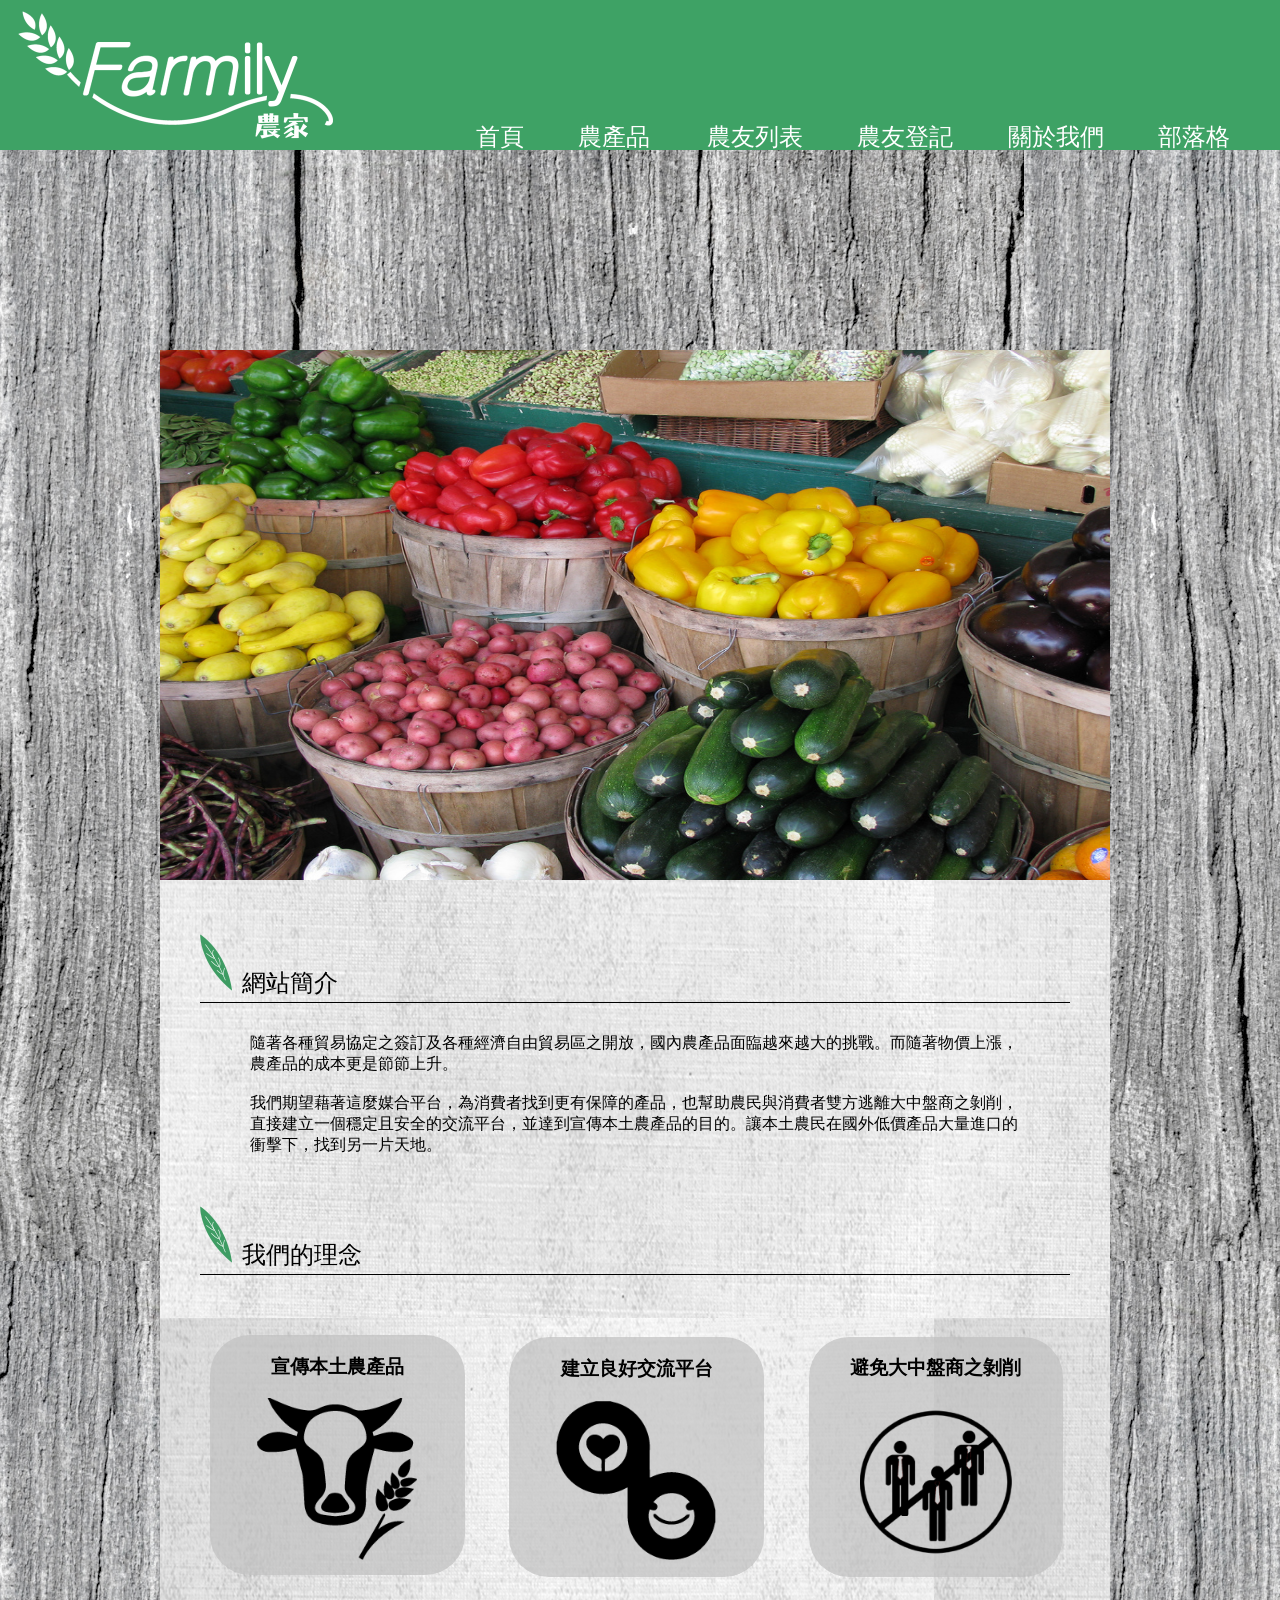
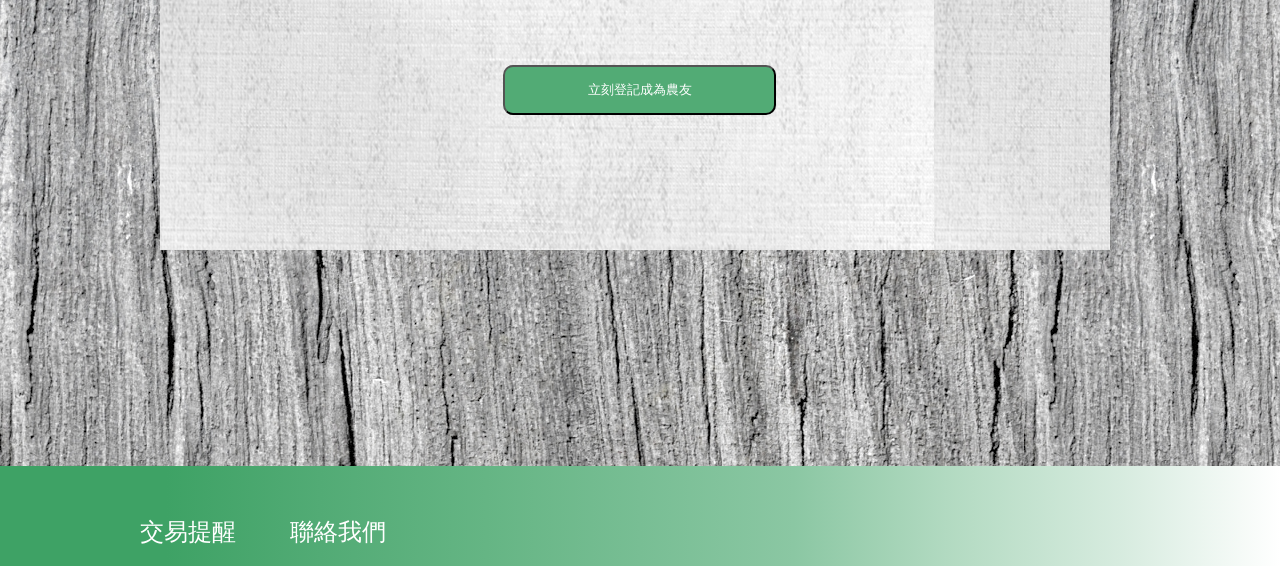
==== farmily_aboutus.html @ ad97bbc0 "test" ====
<!DOCTYPE html>
<html>
<head>
  <meta charset="utf-8">
  <link rel="stylesheet" href="http://yui.yahooapis.com/pure/0.4.2/pure-min.css">
  <link rel="stylesheet" type="text/css" href="css/farmily_home.css">
  <link rel="stylesheet" type="text/css" href="css/farmily_aboutus.css">
  <link rel="shortcut icon" href="img/leaf.png" alt="Farmily">
  <title>farmily_關於我們</title>
</head>

<body>
  <header>
   <a href="farmily_home.html"><img src="img/logo.png" alt="Farmily" class="logo"></a>
    
   <nav>
     <ul class="main_nav">
       <li class="main_nav_li"><a href="farmily_home.html">首頁</a></li>
       <li class="main_nav_li">
         <a href="farmily_product.html">農產品</a>
         <div class="sub">
           <ul>
             <li><a href="farmily_product.html">五穀雜糧</a></li>
             <li><a href="farmily_product.html">蔬菜</a></li>
             <li><a href="farmily_product.html">畜產/水產</a></li>
             <li><a href="farmily_product.html">水果</a></li>
             <li><a href="farmily_product.html">手製品</a></li>
           </ul>
         </div>
       </li>
       <li class="main_nav_li"><a href="farmily_farmer_list.html">農友列表</a></li>
       <li class="main_nav_li"><a href="farmily_register.html">農友登記</a></li>
       <li class="main_nav_li"><a href="farmily_aboutus.html">關於我們</a></li>
       <li class="main_nav_li"><a href="farmily_blog.html">部落格</a></li>
     </ul>
   </nav> 
 </header>

 <section>
    <div>
      <img src="img/Farmers-Market-foods.jpg" class="main_pic">
  </div>
  <ul class="title">
    <li>
      <img src="img/leaf.png"></img>
      <p>網站簡介</p>
    </li>
      <p class="description">隨著各種貿易協定之簽訂及各種經濟自由貿易區之開放，國內農產品面臨越來越大的挑戰。而隨著物價上漲，農產品的成本更是節節上升。<br></br>我們期望藉著這麼媒合平台，為消費者找到更有保障的產品，也幫助農民與消費者雙方逃離大中盤商之剝削，直接建立一個穩定且安全的交流平台，並達到宣傳本土農產品的目的。讓本土農民在國外低價產品大量進口的衝擊下，找到另一片天地。</p>
    <li>
      <img src="img/leaf.png"></img>
      <p>我們的理念</p>
    </li>
    <div class="about">
      <h3>宣傳本土農產品</h3>
      <img src="img/about_1.png" alt="宣傳本土農產品">
    </div>
    <div class="about">
      <h3>建立良好交流平台</h3>
      <img src="img/about_2.png" alt="建立良好交流平台">
    </div>
    <div class="about">
      <h3>避免大中盤商之剝削</h3>
      <img src="img/about_3.png" alt="避免大中盤商之剝削">
    </div>
    <div class="format">
      <a href="farmily_register.html"><button type="submit" id="register" class="pure-button">立刻登記成為農友</button>  </a>
    </div>
  </ul> 
      
      
    
 </section>


 <footer>
  <ul>
         <li><a href="..">交易提醒</a></li>
         <li><a href="..">聯絡我們</a></li>
     </ul>
</footer>

</body>
</html>
---- css/farmily_home.css ----
body{
  background:url(../img/background.jpg) repeat;
  font-family: "Helvetica Neue",Arial,"HeitiTC","LiHei Pro","微軟正黑體","Microsoft Jhenghei",sans-serif;
  margin: 0px;
}

a{
  text-decoration:none;
  color:white;
}

footer{
height: 100px;
background: #3ea265;
background: -moz-linear-gradient(left, #3ea265 13%, #52ab75 25%, #65b584 38%, #78be94 50%, #8bc7a3 62%, #b2dac1 74%, #d8ece0 88%, #ffffff 100%); 
background: -webkit-gradient(linear, left top, right top, color-stop(13%,#3ea265), color-stop(25%,#52ab75), color-stop(38%,#65b584), color-stop(50%,#78be94), color-stop(62%,#8bc7a3), color-stop(74%,#b2dac1), color-stop(88%,#d8ece0), color-stop(100%,#ffffff)); 
background: -webkit-linear-gradient(left, #3ea265 13%,#52ab75 25%,#65b584 38%,#78be94 50%,#8bc7a3 62%,#b2dac1 74%,#d8ece0 88%,#ffffff 100%); 
background: -o-linear-gradient(left, #3ea265 13%,#52ab75 25%,#65b584 38%,#78be94 50%,#8bc7a3 62%,#b2dac1 74%,#d8ece0 88%,#ffffff 100%); 
background: -ms-linear-gradient(left, #3ea265 13%,#52ab75 25%,#65b584 38%,#78be94 50%,#8bc7a3 62%,#b2dac1 74%,#d8ece0 88%,#ffffff 100%); 
background: linear-gradient(to right, #3ea265 13%,#52ab75 25%,#65b584 38%,#78be94 50%,#8bc7a3 62%,#b2dac1 74%,#d8ece0 88%,#ffffff 100%); 
filter: progid:DXImageTransform.Microsoft.gradient( startColorstr='#3ea265', endColorstr='#ffffff',GradientType=1 ); 
position: relative;
top: 1900px;
}

footer li{
font-size:24px;
display:inline;
list-style:none;
margin-right:50px;
position:relative;
top: 50px;
left: 100px;
}

header{
  background:#3EA265;
  height : 150px;
}

.logo{
  height:150px;
  position:absolute;
}

.main_nav{
  float:right;
}

.main_nav_li{
  font-size:24px;
  display:inline;
  list-style:none;
  position:relative;
  margin-right:50px;
  top:105px;
}

.sub{
  display: none;
  height: auto;
  left: 0;
  margin: 1px 0 0;
  overflow: hidden;
  position: absolute;
  width: 210px;
  z-index: 6666;
}

.sub ul{
  margin: 0;
  list-style: none;
  position: relative;
  border: 5px solid #dcdcdc;
  background: #fff;
  width: 200px;
  padding: 15px 0;
}

.sub li {
float: none;
margin: 0 0 1px;
}

.main_nav li:hover .sub{
  display: block;
}

.sub a{
  color: #5C5C5C;
  display: block;
  font-size: 14px;
  height: 25px;
  letter-spacing: 2px;
  overflow: hidden;
  margin: 0 0 0 15px;
  padding: 4px 0 0 10px;
  cursor: pointer;
  outline: 0;
}

.sub li:hover{
  background:gray;
}

.sub li:hover a{
  color:white;
}

section{
	background:url(../img/background_inner.jpg);
	height:1500px;
	width:950px;
	position: absolute;
	left:50%;
	top:50%;
	
	margin-top:-100px;
	margin-left:-480px;
}

.main_pic{
  width:950px;
  position: relative;
  margin: 0px 0px 0px 0px;
  overflow: auto;
}

.slogan{
   position:absolute;
   margin: -100px 0px 0px 0px;
   font-size:36px;
   background:rgba(62,162,101,0.5);
   color:white;
   padding:10px;
}

.content li{
	width:870px;
	position:relative;
	list-style:none;
	border-bottom:1px solid;
	border-bottom-color: #000;
	padding-bottom:3px;
	margin-top:10px;
}

.content li a{
	font-size:24px;
	color:black;
	margin-left:6px;
}

.story_1 img,.story_2 img{
	height: 150px;
	width: auto;
	overflow: hidden;
	position:relative;
	left:7px;
	top:7px;
	border-radius: 50%;
	border: 5px solid #fff;
}

.story_1,.story_2{
	display: inline-block;
	background:#B2DAC1;
	margin-top:30px;
	margin-right: 20px;
	padding: 10px;
	max-width:400px;
	height: 200px;
	border-radius: 0.5em;
}

.story_1 h3,.story_2 h3{
	color:#52AB75;
	position:relative;
	margin:-145px 0px 0px 180px;
}


.name{
	font-size:18px;
	color:black;
	position:relative;
	margin:-140px 0px 0px 180px;
}

.story_1 p,.story_2 p{
	font-size:12px;
	color:black;
	position:relative;
	margin:0px 0px 0px 180px;
	margin-top:10px;
}

#mod-search{
	margin:30px;
}

.cereals img,.fruit img,.vegetable img,.animal img,.diy img{
	width:150px;
	height:120px;
}

.cereals a,.fruit a,.vegetable a,.animal a,.diy a{
	color:black;
}
.cereals{position:absolute;width:100px;}

.fruit{
	position:relative;
	left:180px;
	width:100px;
}

.vegetable{
	position:relative;
	left:360px;
	top:-175px;
	width:100px;
}

.animal{
	position:relative;
	top:-350px;
	left:540px;
	width:100px;
}

.diy{
	position:relative;
	left:720px;
	top:-525px;
	width:100px;
}

.fruit p,.vegetable p{
	margin-left:57px;
	width:100px;
}

.cereals p,.animal p{
	margin-left:47px;
	width:100px;
}

.diy p{
	margin-left:52px;
	margin-right:0px;
	width:100px;
}

.fb_iframe_widget {
	position: relative;
	top:-500px;
	left:50px;
}

.story_button{
	background-color:#44c767;
	-moz-border-radius:25px;
	-webkit-border-radius:25px;
	border-radius:25px;
	border:1px solid #18ab29;
	display:inline-block;
	cursor:pointer;
	color:#ffffff;
	font-weight:bold;
	font-size:12px;
	padding:5px 11px;
	text-shadow:0px 1px 0px #2f6627;
	position:relative;
	left:330px;
	top:6px;
}
.story_button:hover {
	background-color:#5cbf2a;
}
.story_button:active {
	position:relative;
	top:1px;
}
---- css/farmily_aboutus.css ----
.main_pic{
	opacity: 1.0;
	height: 530px;
}

.title{
	margin-top: 50px;
}

.title li{
  width:870px;
  position:relative;
  list-style:none;
  border-bottom:1px solid;
  border-bottom-color: #000;
  padding-bottom:3px;
  margin-top:10px;
}

.title li p{
  font-size:24px;
  color:black;
  margin-left:6px;
  display: inline;
}

.description{
	margin-top: 30px;
	margin-bottom: 50px;
	font-weight: 200;
	font-size: medium;
	width: 85%;
	left: 50%;
	right: 50%;
	position: relative;
	left: 50px;
	display: block;
}

.about{
	margin-left: 10px;
	margin-top: 60px;
	margin-right: 30px;
	display: inline-block;
	height: 240px;
	width: 28%;
	background-color: rgba(192,192,192,0.7);
	border-radius: 40px;
}

.about h3{
	text-align: center;
}

.about img{
	width: 160px;
	margin-left: normal;
	position: relative;
	left: 47px;
}

#register{
  position: relative;
  left: 303px;
  top: 50px;
  width: 30%;
  height: 50px;
  text-align: center;
  font-style: bold;
  color: white;
  border-radius: 10px;
  background: #52AB75;
  margin-top: 38px;
}

#register:hover{
	background-color:#44c767;
}
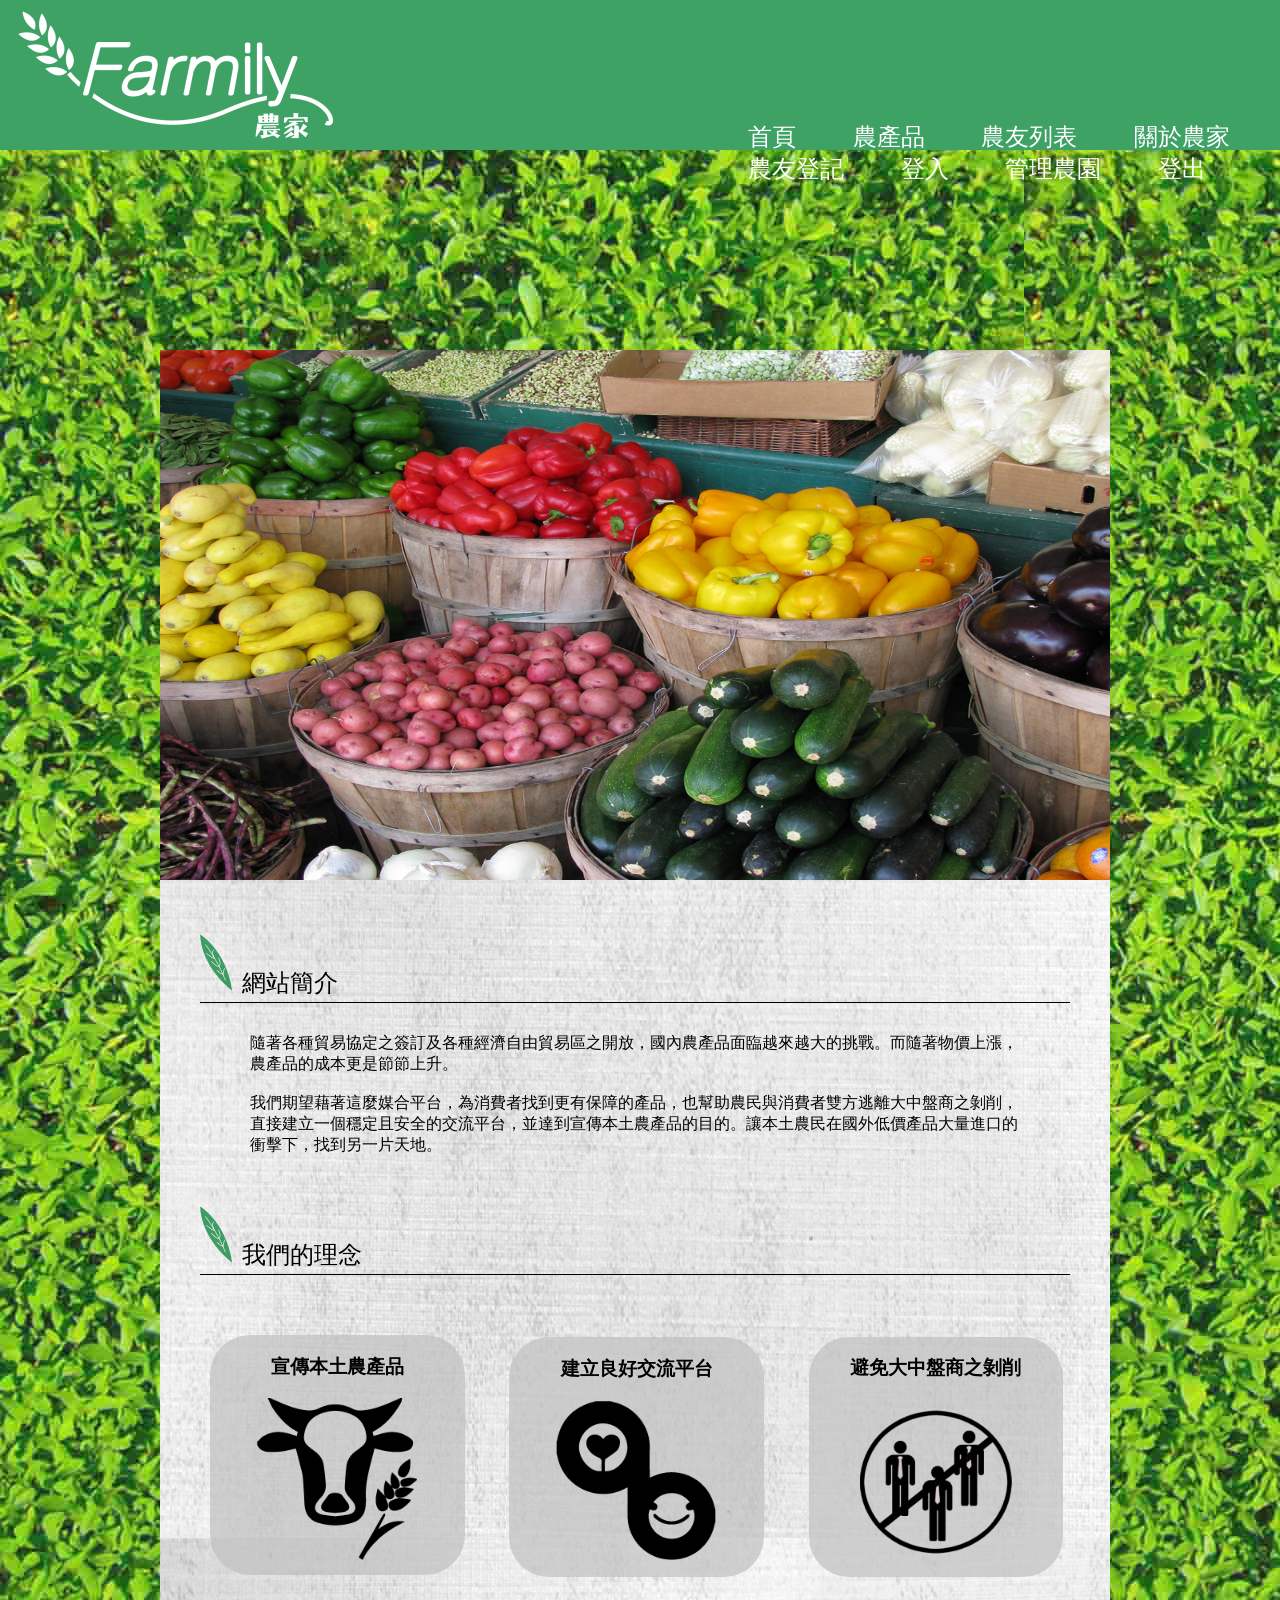
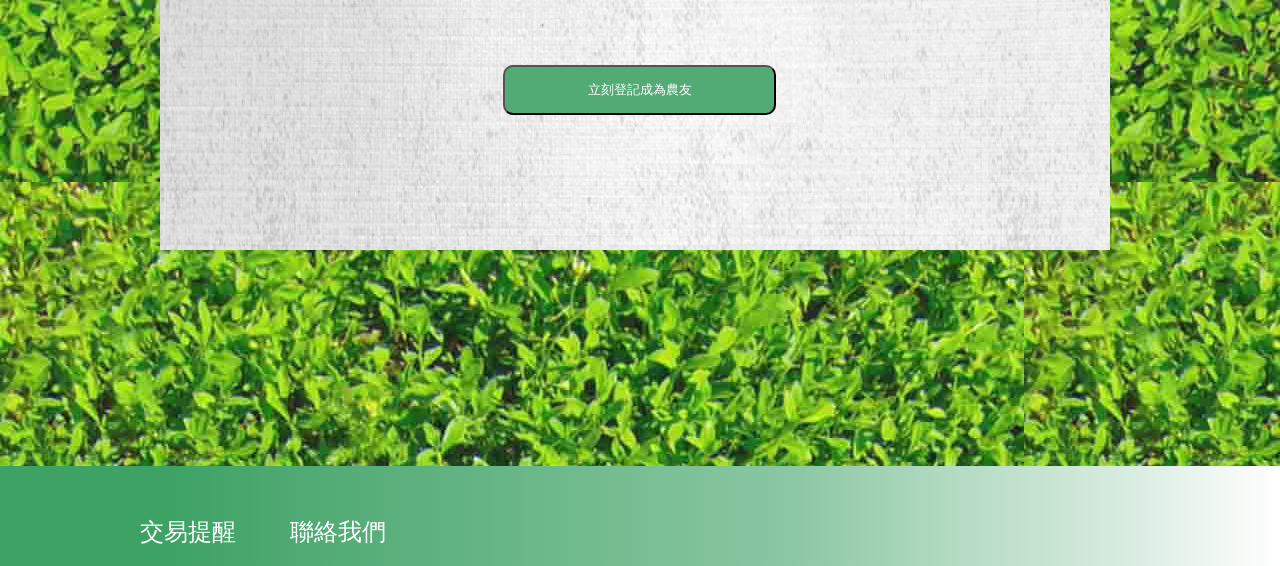
==== commit 470fa286: "test" ====
--- a/farmily_aboutus.html
+++ b/farmily_aboutus.html
@@ -10,31 +10,57 @@
 </head>
 
 <body>
-  <header>
-   <a href="farmily_home.html"><img src="img/logo.png" alt="Farmily" class="logo"></a>
-    
-   <nav>
+  <header>   
+    <a href="index.html"><img src="img/logo.png" alt="Farmily" class="logo"></a>
+    <nav>
      <ul class="main_nav">
-       <li class="main_nav_li"><a href="farmily_home.html">首頁</a></li>
+       <li class="main_nav_li">
+        <a href="index.html">首頁</a>
+       </li>
        <li class="main_nav_li">
          <a href="farmily_product.html">農產品</a>
          <div class="sub">
            <ul>
-             <li><a href="farmily_product.html">五穀雜糧</a></li>
-             <li><a href="farmily_product.html">蔬菜</a></li>
-             <li><a href="farmily_product.html">畜產/水產</a></li>
-             <li><a href="farmily_product.html">水果</a></li>
-             <li><a href="farmily_product.html">手製品</a></li>
+             <li><a href="farmily_product.html" onClick="getData(1, '五榖雜糧');">五穀雜糧</a></li>
+             <li><a href="farmily_product.html" onClick="getData(1, '蔬菜');">蔬菜</a></li>
+             <li><a href="farmily_product.html" onClick="getData(1, '畜產/水產');">畜產/水產</a></li>
+             <li><a href="farmily_product.html" onClick="getData(1, '水果');">水果</a></li>
+             <li><a href="farmily_product.html" onClick="getData(1, '手製品');">手製品</a></li>
            </ul>
          </div>
        </li>
-       <li class="main_nav_li"><a href="farmily_farmer_list.html">農友列表</a></li>
-       <li class="main_nav_li"><a href="farmily_register.html">農友登記</a></li>
-       <li class="main_nav_li"><a href="farmily_aboutus.html">關於我們</a></li>
-       <li class="main_nav_li"><a href="farmily_blog.html">部落格</a></li>
+       <li class="main_nav_li">
+        <a href="farmily_farmer_list.html">農友列表</a>
+          <div class="sub">
+           <ul>
+             <li><a href="farmily_farmer_list.html" onClick="getData(1, '北部');">北部</a></li>
+             <li><a href="farmily_farmer_list.html" onClick="getData(1, '中部');">中部</a></li>
+             <li><a href="farmily_farmer_list.html" onClick="getData(1, '南部');">南部</a></li>
+             <li><a href="farmily_farmer_list.html" onClick="getData(1, '東部');">東部</a></li>
+             <li><a href="farmily_farmer_list.html" onClick="getData(1, '外島');">外島</a></li>
+           </ul>
+         </div>
+       </li>
+       <li class="main_nav_li">
+        <a href="farmily_aboutus.html">關於農家</a>
+       </li>
+       <div class="member">
+         <li class="main_nav_li">
+          <a class="member-btn" href="farmily_register.html">農友登記</a>
+         </li>
+         <li class="main_nav_li">
+          <a class="member-btn" href="farmily_login.html">登入</a>
+         </li>
+           <li class="main_nav_li">
+          <a class="member-btn" href="..">管理農園</a>
+         </li>
+           <li class="main_nav_li">
+          <a class="member-btn" href="..">登出</a>
+         </li>
+     </div>
      </ul>
-   </nav> 
- </header>
+    </nav> 
+  </header>
 
  <section>
     <div>
